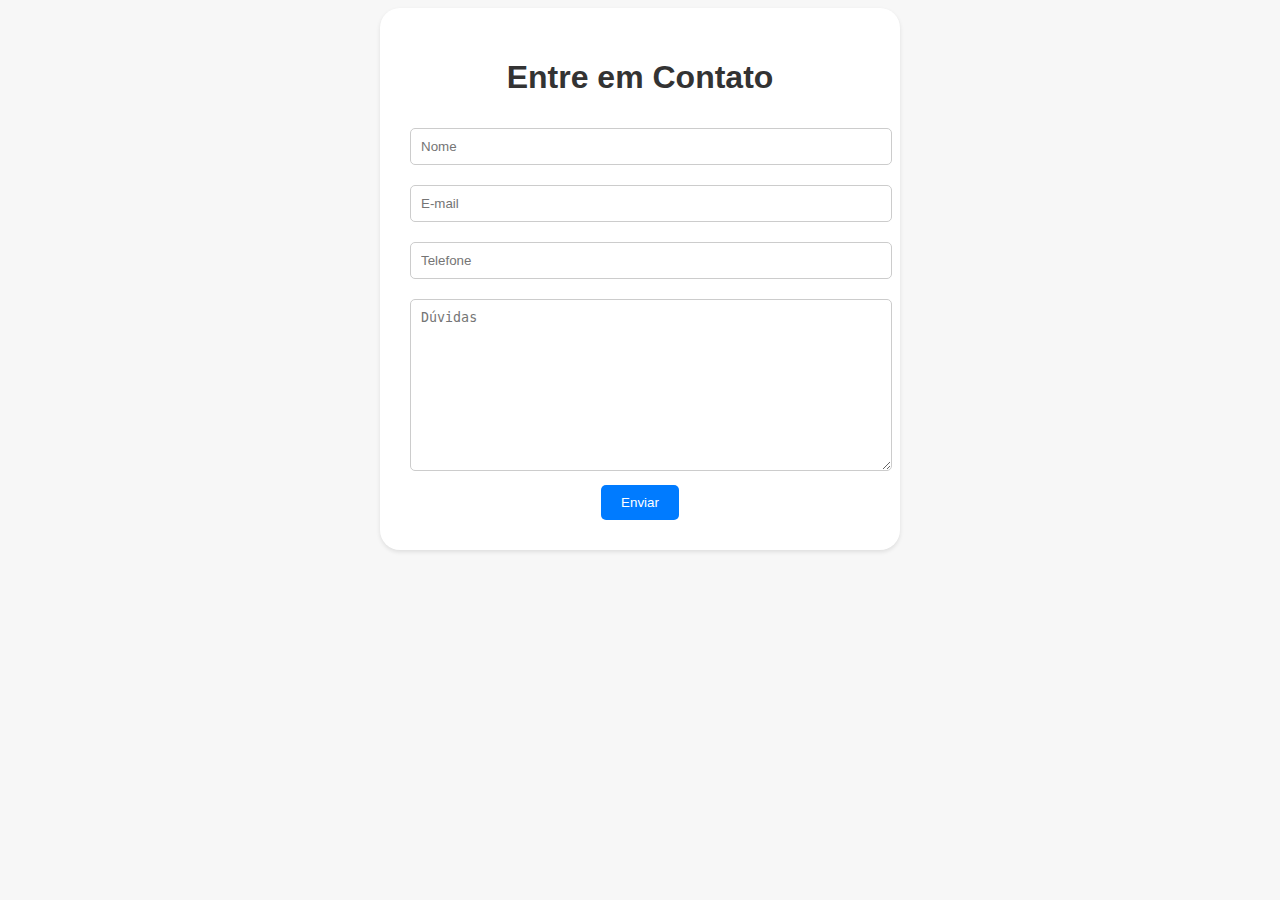
==== contact.html @ c14696a7 "Update contact.html" ====
<!DOCTYPE html>
<html>
<head>
  <title>Contato</title>
  <meta charset="UTF-8">
  <meta name="viewport" content="width=device-width, initial-scale=1.0">
  <title>MatchCar</title>
  <style>
    body {
      font-family: Arial, sans-serif;
      background-color: #f7f7f7;
      text-align: center;
    }

    .container {
      max-width: 460px;
      margin: 0 auto;
      padding: 30px;
      background-color: #fff;
      border-radius: 20px;
      box-shadow: 0 2px 4px rgba(0, 0, 0, 0.1);
    }

    h1 {
      color: #333;
    }

    input[type="text"], input[type="email"], input[type="tel"], textarea {
      width: 100%;
      padding: 10px;
      margin: 10px 0;
      border: 1px solid #ccc;
      border-radius: 5px;
    }

    textarea {
      height: 150px;
    }

    button {
      background-color: #007BFF;
      color: white;
      border: none;
      border-radius: 5px;
      padding: 10px 20px;
      cursor: pointer;
    }

    button:hover {
      background-color: #0056b3;
    }
  </style>
</head>
<body>
  <div class="container">
    <h1>Entre em Contato</h1>
    <form>
      <input type="text" name="nome" placeholder="Nome" required><br>
      <input type="email" name="email" placeholder="E-mail" required><br>
      <input type="tel" name="telefone" placeholder="Telefone" required><br>
      <textarea name="duvidas" placeholder="Dúvidas" required></textarea><br>
      <button type="submit">Enviar</button>
    </form>
  </div>
</body>
</html>
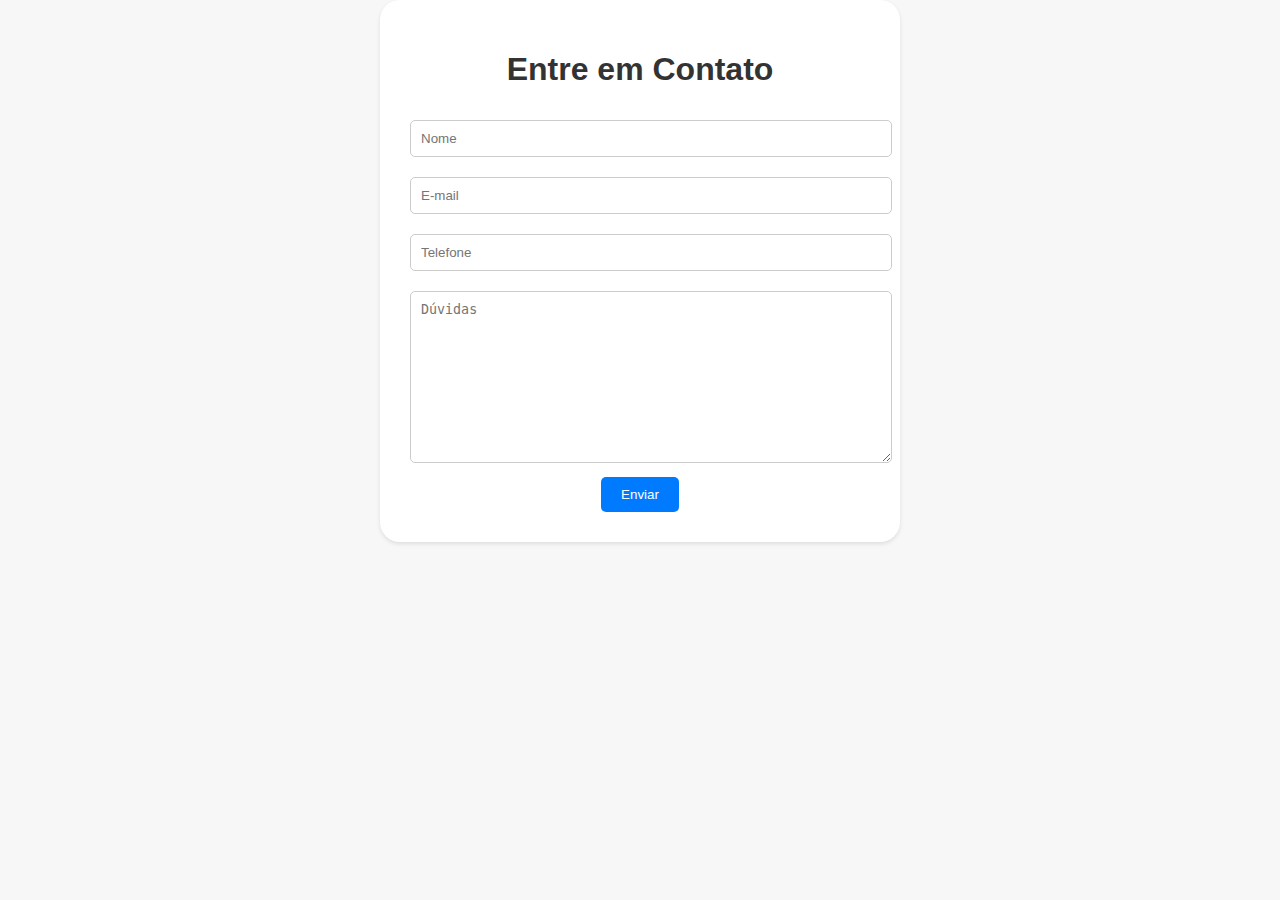
==== commit e75057a1: "Update contact.html" ====
--- a/contact.html
+++ b/contact.html
@@ -5,6 +5,7 @@
   <meta charset="UTF-8">
   <meta name="viewport" content="width=device-width, initial-scale=1.0">
   <title>MatchCar</title>
+  <link rel="stylesheet" type="text/css" href="styles.css">
   <style>
     body {
       font-family: Arial, sans-serif;
--- a/styles.css
+++ b/styles.css
@@ -0,0 +1,41 @@
+/* styles.css */
+body {
+    font-family: Arial, sans-serif;
+    margin: 0;
+    padding: 0;
+    background-color: #f2f2f2;
+  }
+  
+  header {
+    background-color: #007BFF;
+    color: white;
+    text-align: center;
+    padding: 20px 0;
+  }
+  
+  nav ul {
+    list-style: none;
+  }
+  
+  nav li {
+    display: inline;
+    margin: 0 15px;
+  }
+  
+  nav a {
+    text-decoration: none;
+    color: white;
+  }
+  
+  .content {
+    text-align: center;
+    padding: 50px;
+  }
+  
+  footer {
+    background-color: #333;
+    color: white;
+    text-align: center;
+    padding: 10px;
+  }
+  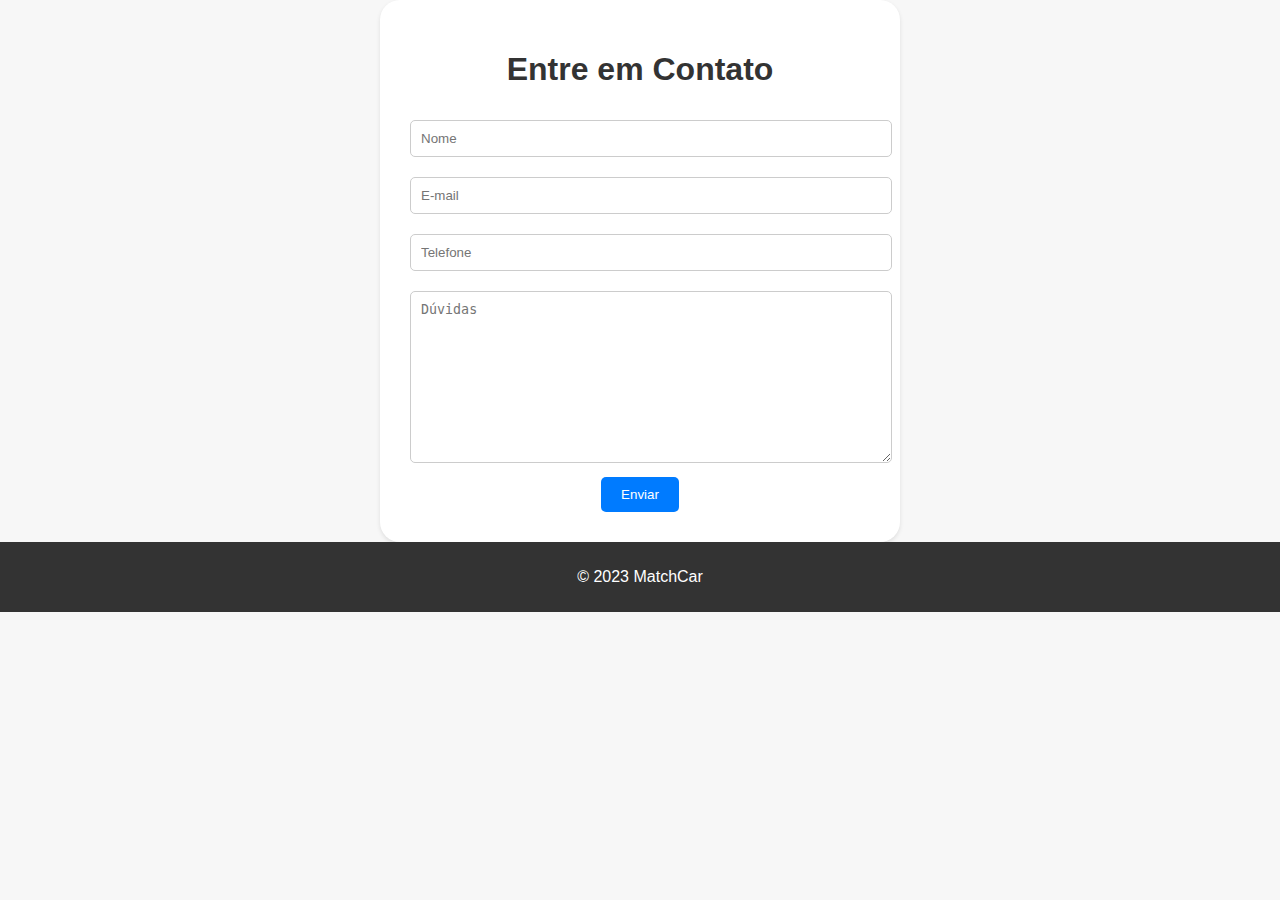
==== commit 4bd30fae: "Update contact.html" ====
--- a/contact.html
+++ b/contact.html
@@ -52,16 +52,19 @@
     }
   </style>
 </head>
-<body>
-  <div class="container">
-    <h1>Entre em Contato</h1>
-    <form>
-      <input type="text" name="nome" placeholder="Nome" required><br>
-      <input type="email" name="email" placeholder="E-mail" required><br>
-      <input type="tel" name="telefone" placeholder="Telefone" required><br>
-      <textarea name="duvidas" placeholder="Dúvidas" required></textarea><br>
-      <button type="submit">Enviar</button>
-    </form>
-  </div>
-</body>
+  <body>
+    <div class="container">
+      <h1>Entre em Contato</h1>
+      <form>
+        <input type="text" name="nome" placeholder="Nome" required><br>
+        <input type="email" name="email" placeholder="E-mail" required><br>
+        <input type="tel" name="telefone" placeholder="Telefone" required><br>
+        <textarea name="duvidas" placeholder="Dúvidas" required></textarea><br>
+        <button type="submit">Enviar</button>
+      </form>
+    </div>
+  </body>
+  <footer>
+    <p>&copy; 2023 MatchCar</p>
+  </footer>
 </html>
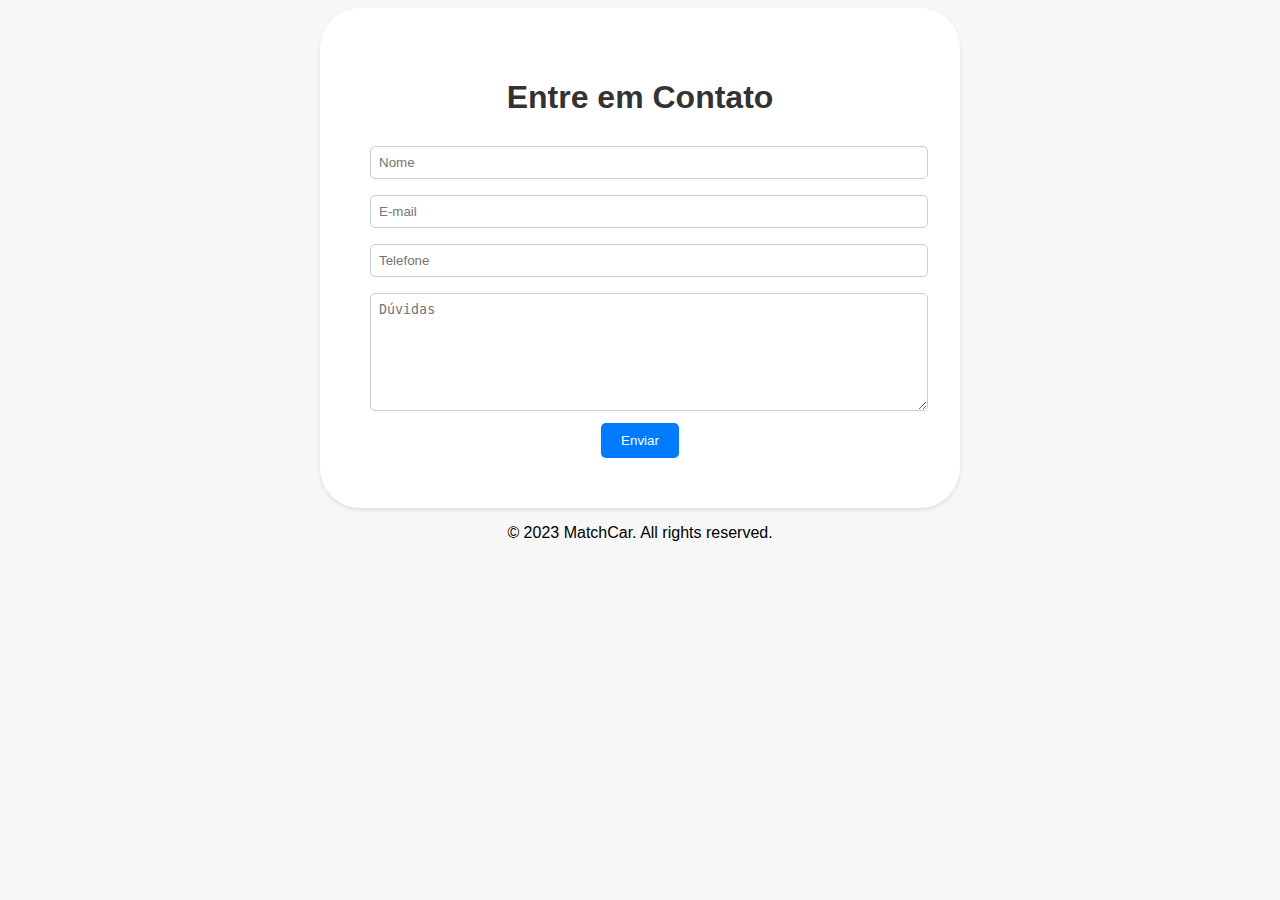
==== commit 6cd4ff30: "updates" ====
--- a/contact.html
+++ b/contact.html
@@ -1,11 +1,6 @@
 <!DOCTYPE html>
 <html>
 <head>
-  <title>Contato</title>
-  <meta charset="UTF-8">
-  <meta name="viewport" content="width=device-width, initial-scale=1.0">
-  <title>MatchCar</title>
-  <link rel="stylesheet" type="text/css" href="styles.css">
   <style>
     body {
       font-family: Arial, sans-serif;
@@ -14,11 +9,11 @@
     }
 
     .container {
-      max-width: 460px;
+      max-width: 540px;
       margin: 0 auto;
-      padding: 30px;
+      padding: 50px;
       background-color: #fff;
-      border-radius: 20px;
+      border-radius: 40px;
       box-shadow: 0 2px 4px rgba(0, 0, 0, 0.1);
     }
 
@@ -28,14 +23,14 @@
 
     input[type="text"], input[type="email"], input[type="tel"], textarea {
       width: 100%;
-      padding: 10px;
-      margin: 10px 0;
+      padding: 8px;
+      margin: 8px 0;
       border: 1px solid #ccc;
       border-radius: 5px;
     }
 
     textarea {
-      height: 150px;
+      height: 100px;
     }
 
     button {
@@ -65,6 +60,6 @@
     </div>
   </body>
   <footer>
-    <p>&copy; 2023 MatchCar</p>
+    <p>&copy; 2023 MatchCar. All rights reserved.</p>
   </footer>
 </html>
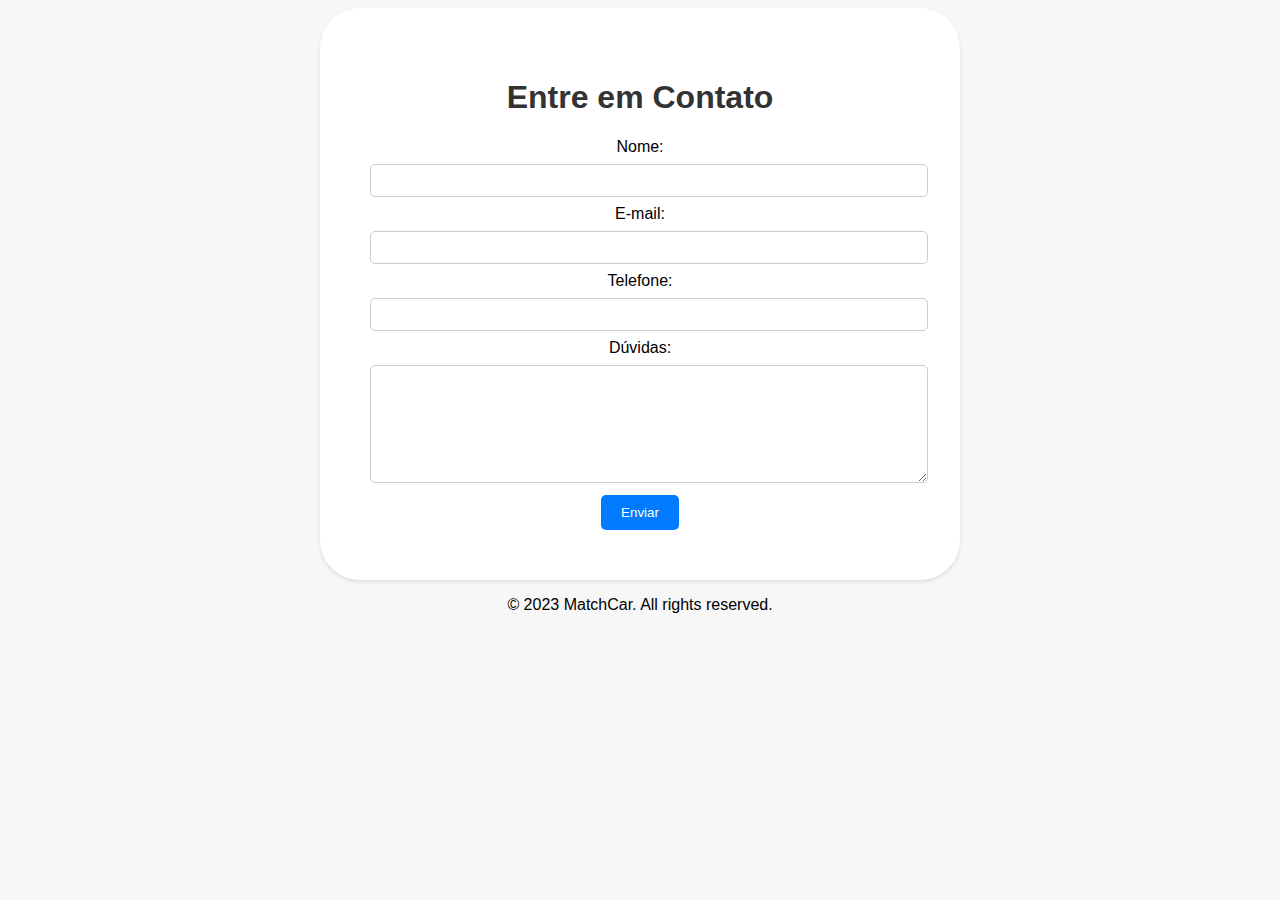
==== commit 7b016193: "updates" ====
--- a/contact.html
+++ b/contact.html
@@ -50,11 +50,15 @@
   <body>
     <div class="container">
       <h1>Entre em Contato</h1>
-      <form>
-        <input type="text" name="nome" placeholder="Nome" required><br>
-        <input type="email" name="email" placeholder="E-mail" required><br>
-        <input type="tel" name="telefone" placeholder="Telefone" required><br>
-        <textarea name="duvidas" placeholder="Dúvidas" required></textarea><br>
+      <form method="POST" action="/">
+        <label for="nome">Nome:</label>
+        <input type="text" name="nome" required><br>
+        <label for="email">E-mail:</label>
+        <input type="email" name="email" required><br>
+        <label for="telefone">Telefone:</label>
+        <input type="tel" name="telefone" required><br>
+        <label for="duvidas">Dúvidas:</label>
+        <textarea name="duvidas" required></textarea><br>
         <button type="submit">Enviar</button>
       </form>
     </div>
